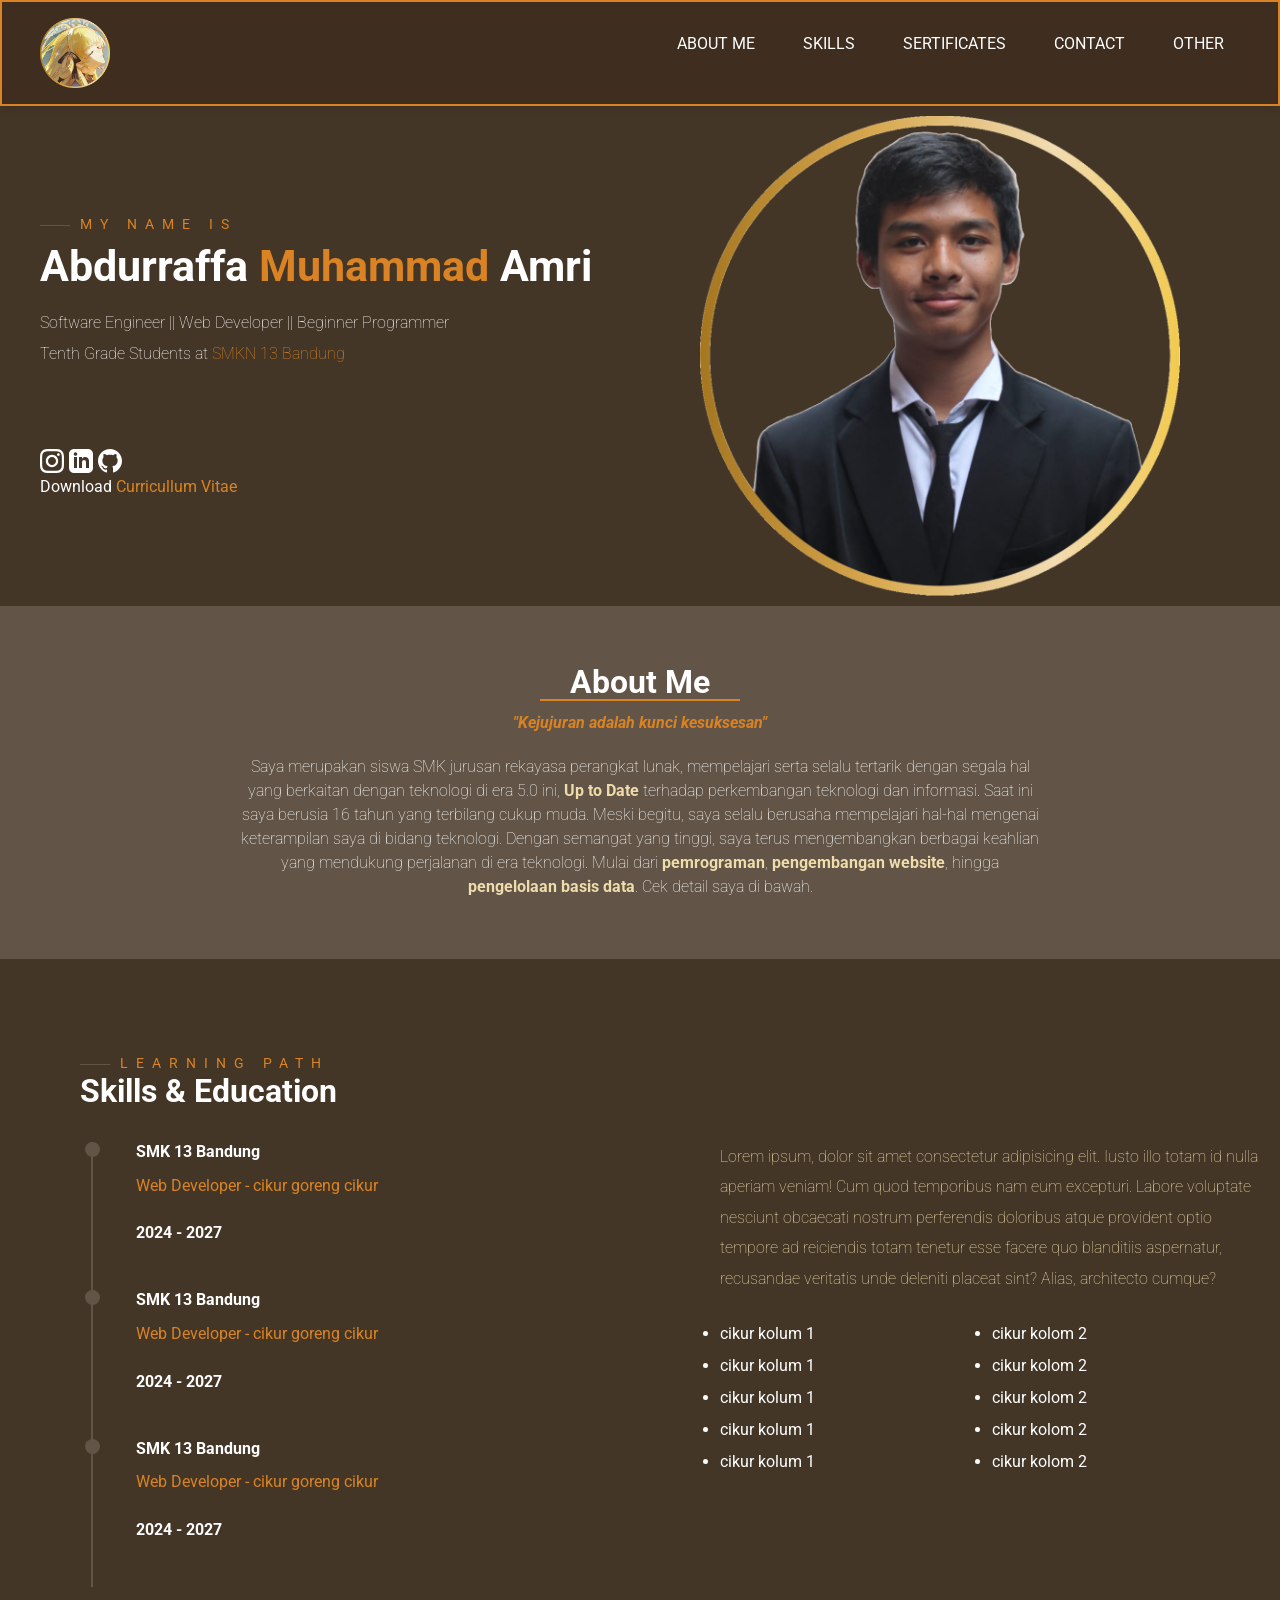
==== index.html @ 3ab032d8 "Add files via upload" ====
<!DOCTYPE html>
<html lang="en">
  <head>
    <meta charset="UTF-8" />
    <meta http-equiv="X-UA-Compatible" content="IE=edge" />
    <meta name="viewport" content="width=device-width, initial-scale=1.0" />
    <title>Portofolio - Abdurraffa M.A</title>
    <link rel="stylesheet" href="styles/style.css" />
  </head>
  <body>
    <!-- Navbar (ditempatkan di luar header agar sticky sepanjang halaman) -->
    <div class="nav">
      <div class="container-utama">
        <div class="logo">
          <img src="images/Phoebe.png" width="70px" height="70px" alt="logo sementara" />
        </div>
        <nav>
          <ul>
            <li><a href="#about-me">ABOUT ME</a></li>
            <li><a href="#skills">SKILLS</a></li>
            <li><a href="#sertifikat">SERTIFICATES</a></li>
            <li><a href="#contact">CONTACT</a></li>
            <li><a href="/" target="_blank">OTHER</a></li>
          </ul>
        </nav>
        <div class="burger">
          <div class="line-1"></div>
          <div class="line-2"></div>
          <div class="line-3"></div>
        </div>
      </div>
    </div>

    <!-- Header Section -->
    <header>
      <div class="container-utama">
        <section id="hero">
          <div class="hero-kiri">
            <h3 class="pre-title">My name is</h3>
            <h1 class="hero-nama">Abdurraffa <span>Muhammad</span> Amri</h1>
            <p>
              Software Engineer || Web Developer || Beginner Programmer
              <br />
              Tenth Grade Students at <span>SMKN 13 Bandung</span>
            </p>
            <div class="medsos-icon">
              <a href="https://www.instagram.com/rafs_34/" target="_blank">
                <svg xmlns="http://www.w3.org/2000/svg" width="24" height="24" viewBox="0 0 24 24"><path d="M12 2.163c3.204 0 3.584.012 4.85.07 3.252.148 4.771 1.691 4.919 4.919.058 1.265.069 1.645.069 4.849 0 3.205-.012 3.584-.069 4.849-.149 3.225-1.664 4.771-4.919 4.919-1.266.058-1.644.07-4.85.07-3.204 0-3.584-.012-4.849-.07-3.26-.149-4.771-1.699-4.919-4.92-.058-1.265-.07-1.644-.07-4.849 0-3.204.013-3.583.07-4.849.149-3.227 1.664-4.771 4.919-4.919 1.266-.057 1.645-.069 4.849-.069zm0-2.163c-3.259 0-3.667.014-4.947.072-4.358.2-6.78 2.618-6.98 6.98-.059 1.281-.073 1.689-.073 4.948 0 3.259.014 3.668.072 4.948.2 4.358 2.618 6.78 6.98 6.98 1.281.058 1.689.072 4.948.072 3.259 0 3.668-.014 4.948-.072 4.354-.2 6.782-2.618 6.979-6.98.059-1.28.073-1.689.073-4.948 0-3.259-.014-3.667-.072-4.947-.196-4.354-2.617-6.78-6.979-6.98-1.281-.059-1.69-.073-4.949-.073zm0 5.838c-3.403 0-6.162 2.759-6.162 6.162s2.759 6.163 6.162 6.163 6.162-2.759 6.162-6.163c0-3.403-2.759-6.162-6.162-6.162zm0 10.162c-2.209 0-4-1.79-4-4 0-2.209 1.791-4 4-4s4 1.791 4 4c0 2.21-1.791 4-4 4zm6.406-11.845c-.796 0-1.441.645-1.441 1.44s.645 1.44 1.441 1.44c.795 0 1.439-.645 1.439-1.44s-.644-1.44-1.439-1.44z"/></svg>
              </a>
              <a href="https://www.linkedin.com/in/abdurraffa-muhammad-amri-450790352/" target="_blank">
                <svg xmlns="http://www.w3.org/2000/svg" width="24" height="24" viewBox="0 0 24 24"><path d="M19 0h-14c-2.761 0-5 2.239-5 5v14c0 2.761 2.239 5 5 5h14c2.762 0 5-2.239 5-5v-14c0-2.761-2.238-5-5-5zm-11 19h-3v-11h3v11zm-1.5-12.268c-.966 0-1.75-.79-1.75-1.764s.784-1.764 1.75-1.764 1.75.79 1.75 1.764-.783 1.764-1.75 1.764zm13.5 12.268h-3v-5.604c0-3.368-4-3.113-4 0v5.604h-3v-11h3v1.765c1.396-2.586 7-2.777 7 2.476v6.759z"/></svg>
              </a>
              <a href="https://github.com/Rafs-Code" target="_blank">
                <svg xmlns="http://www.w3.org/2000/svg" width="24" height="24" viewBox="0 0 24 24"><path d="M12 0c-6.626 0-12 5.373-12 12 0 5.302 3.438 9.8 8.207 11.387.599.111.793-.261.793-.577v-2.234c-3.338.726-4.033-1.416-4.033-1.416-.546-1.387-1.333-1.756-1.333-1.756-1.089-.745.083-.729.083-.729 1.205.084 1.839 1.237 1.839 1.237 1.07 1.834 2.807 1.304 3.492.997.107-.775.418-1.305.762-1.604-2.665-.305-5.467-1.334-5.467-5.931 0-1.311.469-2.381 1.236-3.221-.124-.303-.535-1.524.117-3.176 0 0 1.008-.322 3.301 1.23.957-.266 1.983-.399 3.003-.404 1.02.005 2.047.138 3.006.404 2.291-1.552 3.297-1.23 3.297-1.23.653 1.653.242 2.874.118 3.176.77.84 1.235 1.911 1.235 3.221 0 4.609-2.807 5.624-5.479 5.921.43.372.823 1.102.823 2.222v3.293c0 .319.192.694.801.576 4.765-1.589 8.199-6.086 8.199-11.386 0-6.627-5.373-12-12-12z"/></svg>
              </a>
            </div>
            <div class="cv">
                <a href="documents/contoh.pdf" target="_blank">Download <span>Curricullum Vitae</span></a>
            </div>
          </div>
          <div class="hero-kanan">
            <img
              src="images/Abdurraffa M.A - Profesional.png"
              alt="Abdurraffa M.A."
            />
          </div>
        </section>
      </div>
    </header>

    <!-- About Me Section -->
    <section id="about-me">
      <div class="container">
        <h2>About Me</h2>
        <p class="quote">"Kejujuran adalah kunci kesuksesan"</p>
        <p>
          Saya merupakan siswa SMK jurusan rekayasa perangkat lunak, mempelajari serta selalu tertarik dengan segala hal yang berkaitan dengan teknologi di era 5.0 ini, <strong>Up to Date</strong> terhadap perkembangan teknologi dan informasi. Saat ini saya berusia 16 tahun yang terbilang cukup muda. Meski begitu, saya selalu berusaha mempelajari hal-hal mengenai keterampilan saya di bidang teknologi. Dengan semangat yang tinggi, saya terus mengembangkan berbagai keahlian yang mendukung perjalanan di era teknologi. Mulai dari <strong>pemrograman</strong>, <strong>pengembangan website</strong>, hingga <strong>pengelolaan basis data</strong>. Cek detail saya di bawah.
        </p>
      </div>
    </section>
    <!-- Section lainnya... -->

    <!-- Skills -->

    <div id="skills">
      <div class="skills main-container">
        <h3 class="pre-title">Learning Path</h3>
        <h1 class="section-title">Skills & Education</h1>

        <div class="skills-grid">
          <div class="skills-left">
            <!-- education 1 -->
            <div class="education">
              <div class="line">
                <div></div>
              </div>

              <div class="education-info">
                <h4 class="education-title">SMK 13 Bandung</h4>
                <p>Web Developer - cikur goreng cikur</p>
                <h4 class="education-years">2024 - 2027</h4>
              </div>
            </div>
            <!-- education 2 -->
            <div class="education">
              <div class="line">
                <div></div>
              </div>

              <div class="education-info">
                <h4 class="education-title">SMK 13 Bandung</h4>
                <p>Web Developer - cikur goreng cikur</p>
                <h4 class="education-years">2024 - 2027</h4>
              </div>
            </div>
            <!-- education 3 -->
            <div class="education">
              <div class="line">
                <div></div>
              </div>

              <div class="education-info">
                <h4 class="education-title">SMK 13 Bandung</h4>
                <p>Web Developer - cikur goreng cikur</p>
                <h4 class="education-years">2024 - 2027</h4>
              </div>
            </div>
          </div>
          <div class="skills-right">
            <p>
              Lorem ipsum, dolor sit amet consectetur adipisicing elit. Iusto illo totam id nulla aperiam veniam! Cum quod temporibus nam eum excepturi. Labore voluptate nesciunt obcaecati nostrum perferendis doloribus atque provident optio tempore ad reiciendis totam tenetur esse facere quo blanditiis aspernatur, recusandae veritatis unde deleniti placeat sint? Alias, architecto cumque?
            </p>

            <div class="skills-list">
              <ul>
                <li>cikur kolum 1</li>
                <li>cikur kolum 1</li>
                <li>cikur kolum 1</li>
                <li>cikur kolum 1</li>
                <li>cikur kolum 1</li>
              </ul>
              <ul>
                <li>cikur kolom 2</li>
                <li>cikur kolom 2</li>
                <li>cikur kolom 2</li>
                <li>cikur kolom 2</li>
                <li>cikur kolom 2</li>
              </ul>
            </div>
          </div>
        </div>
      </div>
    </div>

     <!-- End of Skills -->
  </body>
</html>
---- styles/style.css ----
/* @import url('https://fonts.googleapis.com/css2?family=Roboto:ital,wght@0,300;1,300&display=swap'); */

@import url('https://fonts.googleapis.com/css2?family=Roboto:wght@100;200;300;400;500;700&display=swap');



:root {
    --warnaBackgroundUtama: #443627; /* warna coklat */
    --warnaBackgroundKedua: #625547; /* warna coklt muda*/
    
    --warnaEmpat: #F2F6D0; /* warna hijau ke toska putih */
  
    --warnaTextUtama: #FFFFFF; /* putih */
    --warnaTextKedua: #D98324; /* warna kuning gelap */
    --warnaTextKetiga: #EFDCAB; /* warna beige/ kuning cerah ke krem */

    --sectionPadding: 6rem 0;
  
    --itemBorderRadius: 0.7rem;
  }

html {
  scroll-behavior: smooth; /* Membuat transisi scroll lebih halus */
}
  

* {
  margin: 0;
  padding: 0;
  box-sizing: border-box;
}

body {
  background-color: var(--warnaBackgroundUtama);
  min-height: 900px;
  font-family: 'roboto', sans-serif;
}

h1,h2,h3,h4,h5,h6, strong {
  color: var(--warnaTextUtama);
}

p {
  font-size: 1rem;
  line-height: 1.9rem;
}

p, span, label, input, textarea, li {
  color: var(--warnaTiga);
}

a {
  text-decoration: none;
}

.container-utama {
  width: 1200px;
  margin: 0 auto;
}

@media screen and (max-width:1200px) {  
  .container-utama {                   /* sebagai pengatur posisi navbar dalam segala kondisi luas layar */
    width: 90%;
  }
}

/* titles */

.pre-title {
  text-transform: uppercase; /* mengubah semua text dalam pre title jadi kapital semua */
  letter-spacing: .5rem; /* jarak tiap karakter/ huruf */
  color: var(--warnaTextKedua); /* warnanya */
  position: relative;
  padding-left: 40px; /* sedikit mendorong kedalam */
  width: fit-content; /* lebar menyesuaikan konten */
  font-weight: 400; /* ketebalan text */
  font-size: .9rem; /* ukuran text */
}

.pre-title::before {
  content: ""; /* Wajib ada content, meskipun kosong */
  width: 30px; /* Lebar garis 30px */
  height: 1px; /* Ketebalan garis 1px */
  background: var(--warnaBackgroundKedua); /* Warna garis mengikuti variabel CSS */
  position: absolute; /* Memposisikan secara absolut terhadap elemen induknya */
  display: block; /* Menjadikan elemen ini sebagai blok agar ukuran bisa diatur */
  left: 0; /* Menempatkan garis di paling kiri elemen .pre-title */
  top: 50%; /* supaya posisi selalu setengah dari jarak atas */
}


/* logo dan navbar */

.nav {
  position: sticky;
  top: 0;
  background: rgba(48, 15, 5, 0.2); /* Transparan seperti kaca */
  padding: 15px 20px;
  border: 2px solid var(--warnaTextKedua); /* warna garis dari border */
  backdrop-filter: blur(10px); /* Efek blur pada elemen di belakangnya */
  -webkit-backdrop-filter: blur(10px); /* Untuk kompatibilitas Safari */
  box-shadow: 0px 4px 10px rgba(0, 0, 0, 0.1); /* Bayangan untuk efek floating */
   /* Pastikan tetap di atas */
}

.nav .container-utama {
  display: flex; /* supaya kesamping */
  justify-content: space-between; /* memberikan jarak antara logo dan navbar */
  padding: 1px 0; /* memberi jarak atas bawah 2rem/32px dan kanan kiri 0 */
}

.nav ul {
  list-style: none; /* supaya titik atau list style dikiri hilang */
  display: flex; /* supaya menyamping tiap list */
  gap: 3rem; /* memberi jarak pada setiap list */
  padding: 1rem; /* memberi jarak sedikit dari atas supaya sejajar dengan logo */
}

.logo {
  display: flex; /* supaya menyamping */
  justify-content: center; /* supaya ke tengah logonya */
}

nav ul li {
  display: flex; /* menyamping */
  align-items: center; /* menengah */
}

nav ul li a {
  color: var(--warnaTextUtama); /* warna dari tiap list */
  transition: all 0.3s ease;  /* Transisi halus untuk perubahan properti */
}

nav ul li a:hover {
  color: var(--warnaTextKedua); /* Ubah warna teks saat hover */
  transform: translateY(-3px);  /* Gerakan sedikit ke atas untuk efek timbul */
}

/* burger */
.burger div {
  width: 25px; /* panjangnya 25px */
  height: 2px; /* tingginya 2px */
  background-color: var(--warnaTextUtama); /* warna garisnya hitam */
  margin: 7px; /* jarak tiap div/garis 7px */
  transition: all .3s; /* transisi */
  z-index: 99;  /* agar selalu muncul di pojok kanan atas */
}

.burger {
  display: none;  /* Burger menu disembunyikan secara default */
  z-index: 99;    /* Menempatkan burger menu di atas elemen lain */
  position: fixed; /* Menjaga burger menu tetap di posisi yang sama saat scroll */
  top: 33px;       /* Menentukan jarak dari atas layar */
  right: 35px;     /* Menentukan jarak dari sisi kanan layar */
}

/* bagian hero */
#hero {
  height: 500px; /* tinggi dari hero dengan batas 720px */
  display: grid; /* style atau tampilannya tipe grid */
  grid-template-columns: 1fr 1fr; /* menjadi dua kolum karena ada 2 fr */
  align-items: center;
}

.hero-nama {
  font-size: 2.7rem; /* ukuran text */
  font-weight: 700; /* ketebalan text */
  margin: .5rem 0 1rem; /* jarak dri atas 5 rem, kiri kanan 0, bawah 1rem */ 
}
.hero-nama span {
  color: var(--warnaTextKedua); /* warna span */
}

.hero-kiri {
  color: var(--warnaTextUtama); /* warna semua text di hero kiri */
}

.hero-kiri p {
  font-weight: 100; /* ketebalan text paragraf */
}

.hero-kiri span {
  color: var(--warnaTextKedua); /* warna span di hero kiri */
}

.hero-kanan img {
  width: 80%; /* ukuran gambar 80% dari maximal */
}

.hero-kanan {
  display: flex;
  justify-content: center;
}

/* medsos icon */
.medsos-icon {
  display: flex; /* Agar ikon sejajar */
  gap: 5px; /* Jarak antar ikon */
  margin-top: 5rem; /* Jarak dari hero-kiri */
}

.medsos-icon svg {
  fill: var(--warnaTextUtama); /* Warna ikon putih */
  transition: transform 0.3s ease, opacity 0.3s ease;
}

.medsos-icon a:hover svg {
  transform: scale(1.1); /* Efek membesar saat hover */
  opacity: 0.8;
}

/* cv */
.cv a {
  color: var(--warnaTextUtama);
}

.cv span {
  color: var(--warnaTextKedua);
}

/* section about me */

#about-me {
  background-color: var(--warnaBackgroundKedua); /* Warna coklat muda */
  color: var(--warnaTextUtama); /* Warna teks */
  text-align: center; /* teks ditengah atau align nya di center */
  padding: 60px 50px; /* ukuran backgroundnya setinggi 60px dan sepanjang 50px */ 
}

#about-me h2 {
  font-size: 2rem; /* ukuran dari teks About Me */
  color: var(--warnaTextUtama); /* warna dari teks About Me */
  margin-bottom: 10px; /* jarak teks About Me dengan benda dibawah */
}

#about-me .quote {
  font-style: italic; /* style teks miring/italic buat quotes */
  color: var(--warnaTextKedua); /* Warna teks quotes */
  font-weight: bold; /* ketebalan teks setara bold */
  margin-bottom: 20px; /* jarak dengan benda dibawah 20px */
}

#about-me .container {
  max-width: 800px; /* batas luas dari container sebesar 800px */
  margin: auto; /* jarak antar tag otomatis */
  line-height: 2rem; /* jarak antar baris */
  font-size: 1.1em; /* ukuran font */
}

#about-me strong {
  color: var(--warnaTextKetiga); /* Warna kuning pucat */
  font-weight: bold; /* text tebal */
}

#about-me h2 {
  font-size: 2rem; /* ukuran font */
  color: var(--warnaTextUtama);  /* warna font */
  margin-bottom: 10px; /* jarak kebawah */
  position: relative; /* untuk menambahkan garis bawah */
  display: inline-block; /* agar garis bawah menyesuaikan lebar teks */
}

#about-me h2::after {
  content: ""; /* wajiba ada content ketika menggunakan :after walaupun kosong */
  display: block; /* agar tampil sebagai blok */
  width: 200px; /* Panjang garis */
  height: 2px; /* Ketebalan garis */
  background-color: #D98324; /* Warna oranye */
  margin: 1px auto 0; /* atas 1 px kanan kiri auto bawah 0 */
}

#about-me p {
  line-height: 1.5rem; /* jarak antar baris */
  font-weight: lighter; /* teks jadi lebih tipis */
}

/* Skills and Education Section */



#skills {
  padding: var(--sectionPadding); /* luas padding */
  margin-left: 5rem;
}

.section-title {
  margin-bottom: 2rem;
}

.skills-grid {
  display: grid; /* tampilan grid */
  grid-template-columns: repeat(auto-fit, minmax(350px, 1fr)); /* auto */
  gap: 3rem;
}

.education {
  display: flex;
  gap: 2rem;
}

.education p {
  color: var(--warnaTextKedua);
}

.education .line {
  padding: 0 .7rem;  
}

.education .line div {
  width: 2px;
  height: 100%;
  background: var(--warnaBackgroundKedua);
  position: relative;
}

.education-info p {
  margin: .6rem 0 1.4rem;
}

.education-years {
  margin-bottom: 3rem;
}

/* titik di baris */

.education .line div:before {
  content: "";
  width: 15px;
  height: 15px;
  background: var(--warnaBackgroundKedua);
  border-radius: 50%;
  position: absolute;
  left: -6px;
}

.skills-list {
  display: grid;
  grid-template-columns: 1fr 1fr;
  margin-top: 1.5rem;
}

.skills-right {
  line-height: 2rem;
  padding: 0 1rem;
}

.skills-right ul li {
  color: var(--warnaTextUtama);
}

.skills-right p {
  font-weight: lighter;
  color: var(--warnaTextKetiga);
}
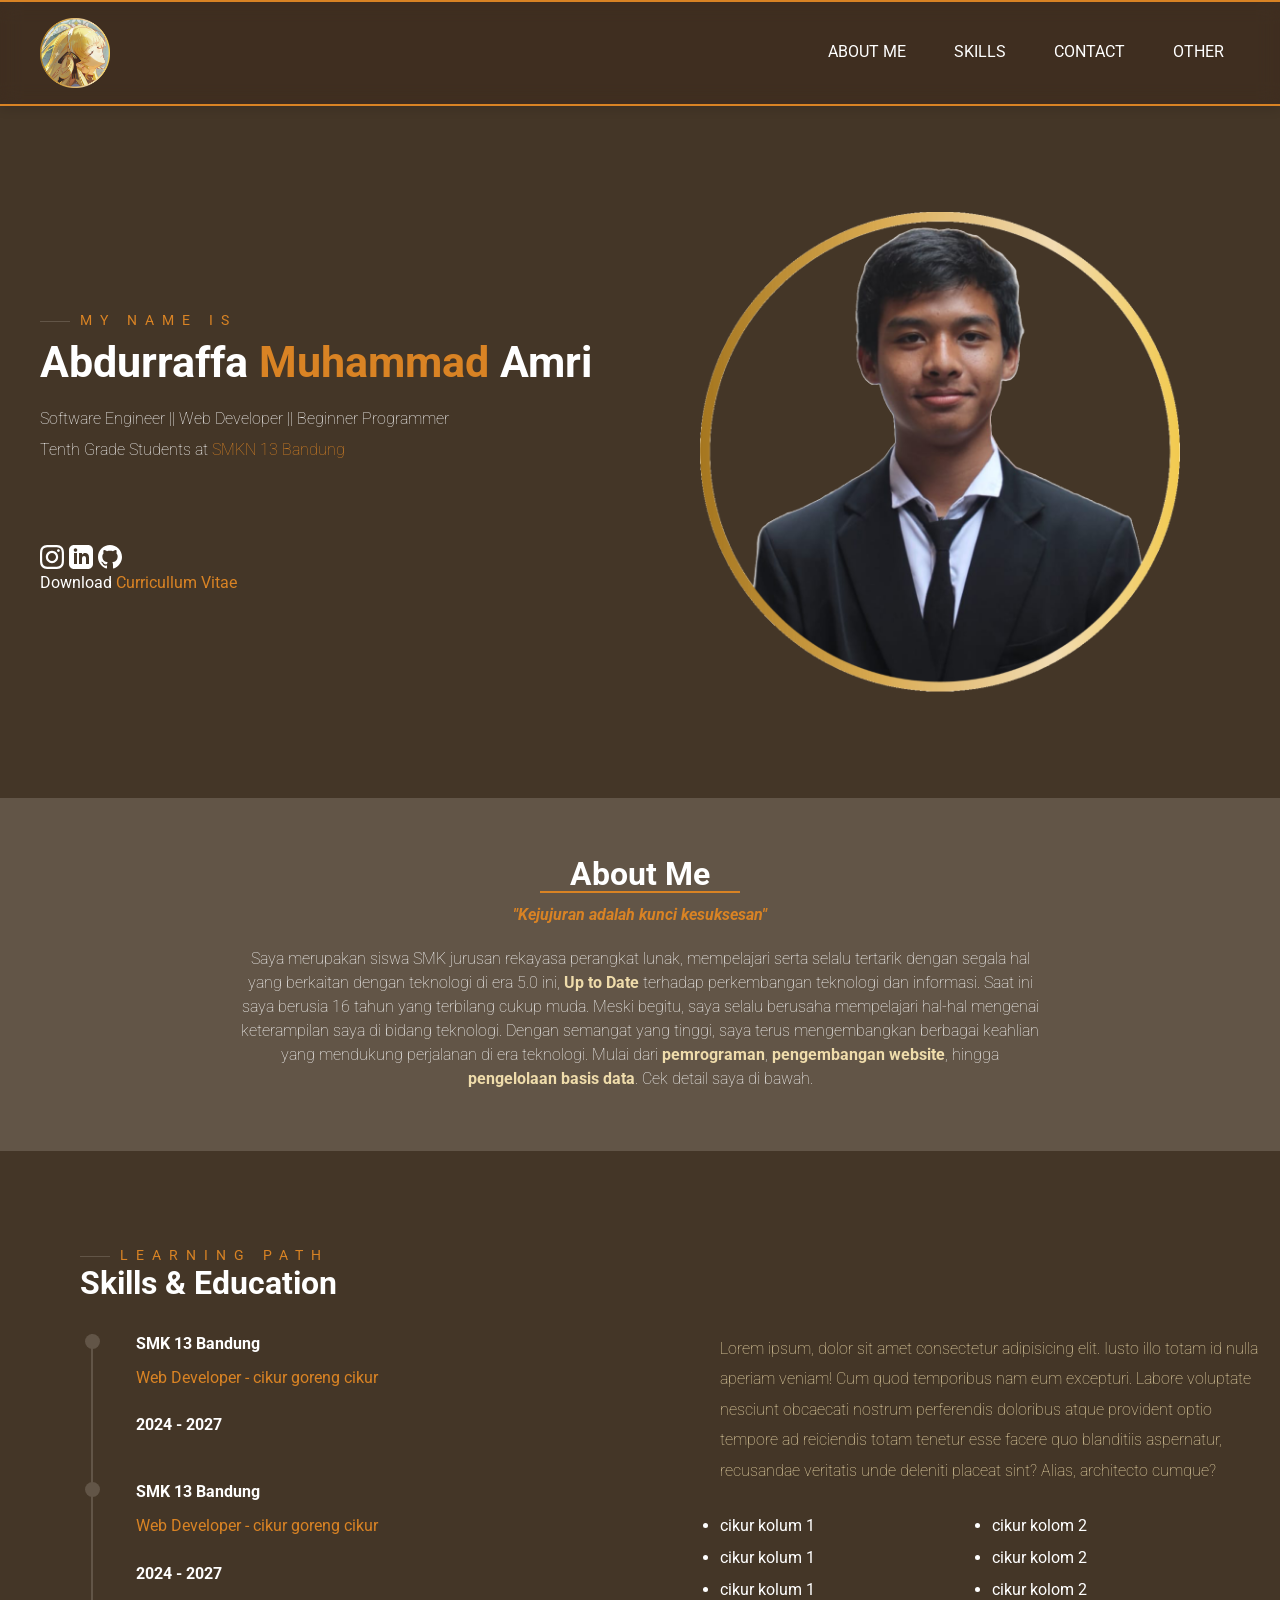
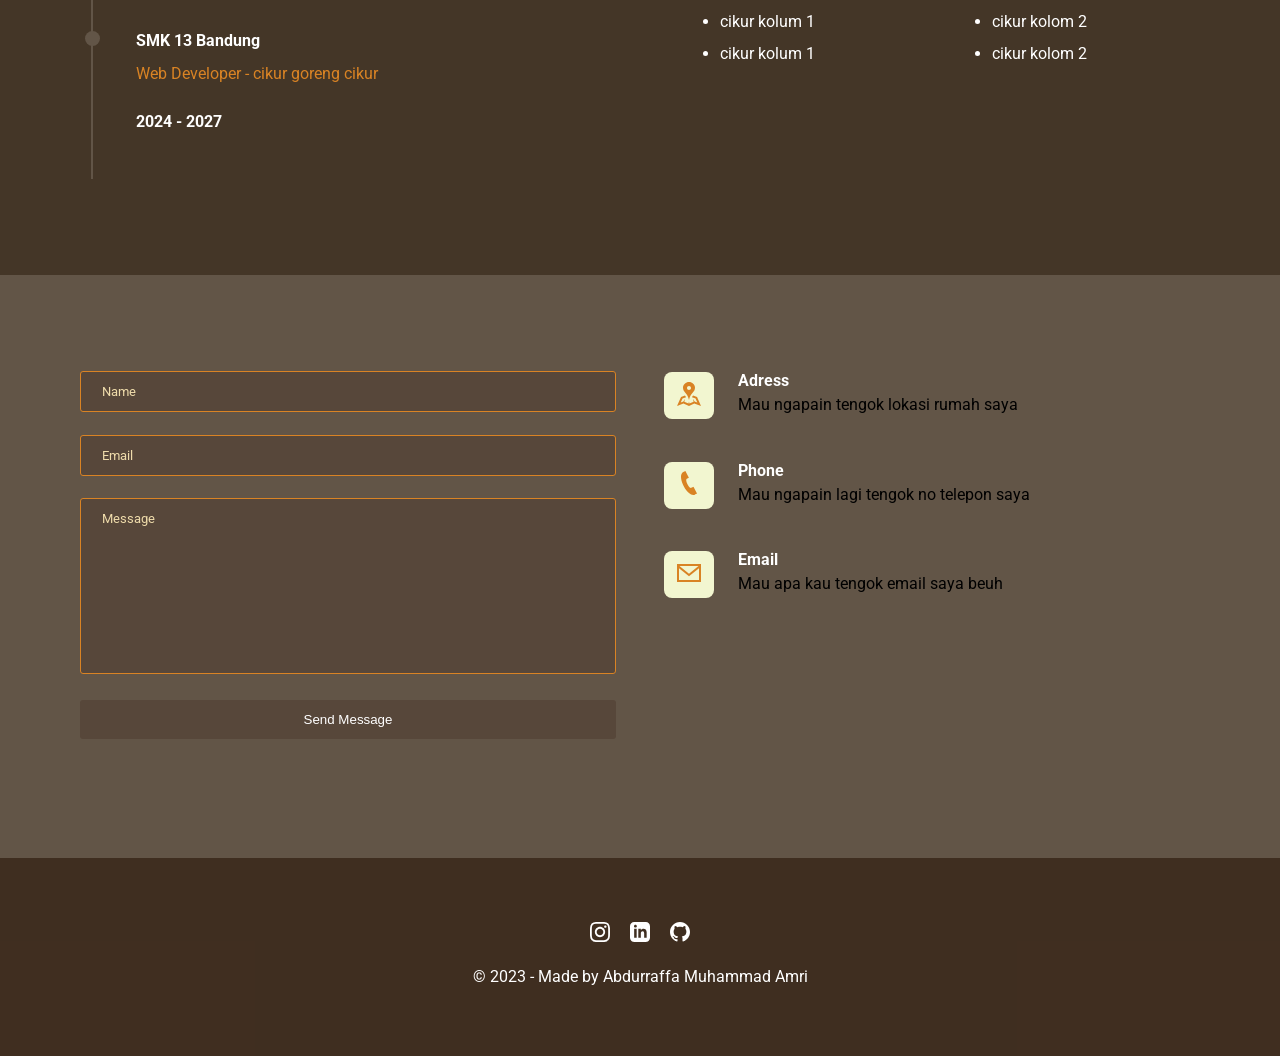
==== commit 273ec8cb: "Update index.html" ====
--- a/index.html
+++ b/index.html
@@ -6,19 +6,25 @@
     <meta name="viewport" content="width=device-width, initial-scale=1.0" />
     <title>Portofolio - Abdurraffa M.A</title>
     <link rel="stylesheet" href="styles/style.css" />
+    <link rel="stylesheet" href="styles/responsive.css" />
   </head>
   <body>
     <!-- Navbar (ditempatkan di luar header agar sticky sepanjang halaman) -->
     <div class="nav">
       <div class="container-utama">
         <div class="logo">
-          <img src="images/Phoebe.png" width="70px" height="70px" alt="logo sementara" />
+          <img
+            src="images/Phoebe.png"
+            width="70px"
+            height="70px"
+            alt="logo sementara"
+          />
         </div>
         <nav>
           <ul>
             <li><a href="#about-me">ABOUT ME</a></li>
             <li><a href="#skills">SKILLS</a></li>
-            <li><a href="#sertifikat">SERTIFICATES</a></li>
+            <!-- <li><a href="#sertifikat">SERTIFICATES</a></li> -->
             <li><a href="#contact">CONTACT</a></li>
             <li><a href="/" target="_blank">OTHER</a></li>
           </ul>
@@ -45,17 +51,49 @@
             </p>
             <div class="medsos-icon">
               <a href="https://www.instagram.com/rafs_34/" target="_blank">
-                <svg xmlns="http://www.w3.org/2000/svg" width="24" height="24" viewBox="0 0 24 24"><path d="M12 2.163c3.204 0 3.584.012 4.85.07 3.252.148 4.771 1.691 4.919 4.919.058 1.265.069 1.645.069 4.849 0 3.205-.012 3.584-.069 4.849-.149 3.225-1.664 4.771-4.919 4.919-1.266.058-1.644.07-4.85.07-3.204 0-3.584-.012-4.849-.07-3.26-.149-4.771-1.699-4.919-4.92-.058-1.265-.07-1.644-.07-4.849 0-3.204.013-3.583.07-4.849.149-3.227 1.664-4.771 4.919-4.919 1.266-.057 1.645-.069 4.849-.069zm0-2.163c-3.259 0-3.667.014-4.947.072-4.358.2-6.78 2.618-6.98 6.98-.059 1.281-.073 1.689-.073 4.948 0 3.259.014 3.668.072 4.948.2 4.358 2.618 6.78 6.98 6.98 1.281.058 1.689.072 4.948.072 3.259 0 3.668-.014 4.948-.072 4.354-.2 6.782-2.618 6.979-6.98.059-1.28.073-1.689.073-4.948 0-3.259-.014-3.667-.072-4.947-.196-4.354-2.617-6.78-6.979-6.98-1.281-.059-1.69-.073-4.949-.073zm0 5.838c-3.403 0-6.162 2.759-6.162 6.162s2.759 6.163 6.162 6.163 6.162-2.759 6.162-6.163c0-3.403-2.759-6.162-6.162-6.162zm0 10.162c-2.209 0-4-1.79-4-4 0-2.209 1.791-4 4-4s4 1.791 4 4c0 2.21-1.791 4-4 4zm6.406-11.845c-.796 0-1.441.645-1.441 1.44s.645 1.44 1.441 1.44c.795 0 1.439-.645 1.439-1.44s-.644-1.44-1.439-1.44z"/></svg>
+                <svg
+                  xmlns="http://www.w3.org/2000/svg"
+                  width="24"
+                  height="24"
+                  viewBox="0 0 24 24"
+                >
+                  <path
+                    d="M12 2.163c3.204 0 3.584.012 4.85.07 3.252.148 4.771 1.691 4.919 4.919.058 1.265.069 1.645.069 4.849 0 3.205-.012 3.584-.069 4.849-.149 3.225-1.664 4.771-4.919 4.919-1.266.058-1.644.07-4.85.07-3.204 0-3.584-.012-4.849-.07-3.26-.149-4.771-1.699-4.919-4.92-.058-1.265-.07-1.644-.07-4.849 0-3.204.013-3.583.07-4.849.149-3.227 1.664-4.771 4.919-4.919 1.266-.057 1.645-.069 4.849-.069zm0-2.163c-3.259 0-3.667.014-4.947.072-4.358.2-6.78 2.618-6.98 6.98-.059 1.281-.073 1.689-.073 4.948 0 3.259.014 3.668.072 4.948.2 4.358 2.618 6.78 6.98 6.98 1.281.058 1.689.072 4.948.072 3.259 0 3.668-.014 4.948-.072 4.354-.2 6.782-2.618 6.979-6.98.059-1.28.073-1.689.073-4.948 0-3.259-.014-3.667-.072-4.947-.196-4.354-2.617-6.78-6.979-6.98-1.281-.059-1.69-.073-4.949-.073zm0 5.838c-3.403 0-6.162 2.759-6.162 6.162s2.759 6.163 6.162 6.163 6.162-2.759 6.162-6.163c0-3.403-2.759-6.162-6.162-6.162zm0 10.162c-2.209 0-4-1.79-4-4 0-2.209 1.791-4 4-4s4 1.791 4 4c0 2.21-1.791 4-4 4zm6.406-11.845c-.796 0-1.441.645-1.441 1.44s.645 1.44 1.441 1.44c.795 0 1.439-.645 1.439-1.44s-.644-1.44-1.439-1.44z"
+                  />
+                </svg>
               </a>
-              <a href="https://www.linkedin.com/in/abdurraffa-muhammad-amri-450790352/" target="_blank">
-                <svg xmlns="http://www.w3.org/2000/svg" width="24" height="24" viewBox="0 0 24 24"><path d="M19 0h-14c-2.761 0-5 2.239-5 5v14c0 2.761 2.239 5 5 5h14c2.762 0 5-2.239 5-5v-14c0-2.761-2.238-5-5-5zm-11 19h-3v-11h3v11zm-1.5-12.268c-.966 0-1.75-.79-1.75-1.764s.784-1.764 1.75-1.764 1.75.79 1.75 1.764-.783 1.764-1.75 1.764zm13.5 12.268h-3v-5.604c0-3.368-4-3.113-4 0v5.604h-3v-11h3v1.765c1.396-2.586 7-2.777 7 2.476v6.759z"/></svg>
+              <a
+                href="https://www.linkedin.com/in/abdurraffa-muhammad-amri-450790352/"
+                target="_blank"
+              >
+                <svg
+                  xmlns="http://www.w3.org/2000/svg"
+                  width="24"
+                  height="24"
+                  viewBox="0 0 24 24"
+                >
+                  <path
+                    d="M19 0h-14c-2.761 0-5 2.239-5 5v14c0 2.761 2.239 5 5 5h14c2.762 0 5-2.239 5-5v-14c0-2.761-2.238-5-5-5zm-11 19h-3v-11h3v11zm-1.5-12.268c-.966 0-1.75-.79-1.75-1.764s.784-1.764 1.75-1.764 1.75.79 1.75 1.764-.783 1.764-1.75 1.764zm13.5 12.268h-3v-5.604c0-3.368-4-3.113-4 0v5.604h-3v-11h3v1.765c1.396-2.586 7-2.777 7 2.476v6.759z"
+                  />
+                </svg>
               </a>
               <a href="https://github.com/Rafs-Code" target="_blank">
-                <svg xmlns="http://www.w3.org/2000/svg" width="24" height="24" viewBox="0 0 24 24"><path d="M12 0c-6.626 0-12 5.373-12 12 0 5.302 3.438 9.8 8.207 11.387.599.111.793-.261.793-.577v-2.234c-3.338.726-4.033-1.416-4.033-1.416-.546-1.387-1.333-1.756-1.333-1.756-1.089-.745.083-.729.083-.729 1.205.084 1.839 1.237 1.839 1.237 1.07 1.834 2.807 1.304 3.492.997.107-.775.418-1.305.762-1.604-2.665-.305-5.467-1.334-5.467-5.931 0-1.311.469-2.381 1.236-3.221-.124-.303-.535-1.524.117-3.176 0 0 1.008-.322 3.301 1.23.957-.266 1.983-.399 3.003-.404 1.02.005 2.047.138 3.006.404 2.291-1.552 3.297-1.23 3.297-1.23.653 1.653.242 2.874.118 3.176.77.84 1.235 1.911 1.235 3.221 0 4.609-2.807 5.624-5.479 5.921.43.372.823 1.102.823 2.222v3.293c0 .319.192.694.801.576 4.765-1.589 8.199-6.086 8.199-11.386 0-6.627-5.373-12-12-12z"/></svg>
+                <svg
+                  xmlns="http://www.w3.org/2000/svg"
+                  width="24"
+                  height="24"
+                  viewBox="0 0 24 24"
+                >
+                  <path
+                    d="M12 0c-6.626 0-12 5.373-12 12 0 5.302 3.438 9.8 8.207 11.387.599.111.793-.261.793-.577v-2.234c-3.338.726-4.033-1.416-4.033-1.416-.546-1.387-1.333-1.756-1.333-1.756-1.089-.745.083-.729.083-.729 1.205.084 1.839 1.237 1.839 1.237 1.07 1.834 2.807 1.304 3.492.997.107-.775.418-1.305.762-1.604-2.665-.305-5.467-1.334-5.467-5.931 0-1.311.469-2.381 1.236-3.221-.124-.303-.535-1.524.117-3.176 0 0 1.008-.322 3.301 1.23.957-.266 1.983-.399 3.003-.404 1.02.005 2.047.138 3.006.404 2.291-1.552 3.297-1.23 3.297-1.23.653 1.653.242 2.874.118 3.176.77.84 1.235 1.911 1.235 3.221 0 4.609-2.807 5.624-5.479 5.921.43.372.823 1.102.823 2.222v3.293c0 .319.192.694.801.576 4.765-1.589 8.199-6.086 8.199-11.386 0-6.627-5.373-12-12-12z"
+                  />
+                </svg>
               </a>
             </div>
             <div class="cv">
-                <a href="documents/contoh.pdf" target="_blank">Download <span>Curricullum Vitae</span></a>
+              <a href="documents/contoh.pdf" target="_blank"
+                >Download <span>Curricullum Vitae</span></a
+              >
             </div>
           </div>
           <div class="hero-kanan">
@@ -74,7 +112,17 @@
         <h2>About Me</h2>
         <p class="quote">"Kejujuran adalah kunci kesuksesan"</p>
         <p>
-          Saya merupakan siswa SMK jurusan rekayasa perangkat lunak, mempelajari serta selalu tertarik dengan segala hal yang berkaitan dengan teknologi di era 5.0 ini, <strong>Up to Date</strong> terhadap perkembangan teknologi dan informasi. Saat ini saya berusia 16 tahun yang terbilang cukup muda. Meski begitu, saya selalu berusaha mempelajari hal-hal mengenai keterampilan saya di bidang teknologi. Dengan semangat yang tinggi, saya terus mengembangkan berbagai keahlian yang mendukung perjalanan di era teknologi. Mulai dari <strong>pemrograman</strong>, <strong>pengembangan website</strong>, hingga <strong>pengelolaan basis data</strong>. Cek detail saya di bawah.
+          Saya merupakan siswa SMK jurusan rekayasa perangkat lunak, mempelajari
+          serta selalu tertarik dengan segala hal yang berkaitan dengan
+          teknologi di era 5.0 ini, <strong>Up to Date</strong> terhadap
+          perkembangan teknologi dan informasi. Saat ini saya berusia 16 tahun
+          yang terbilang cukup muda. Meski begitu, saya selalu berusaha
+          mempelajari hal-hal mengenai keterampilan saya di bidang teknologi.
+          Dengan semangat yang tinggi, saya terus mengembangkan berbagai
+          keahlian yang mendukung perjalanan di era teknologi. Mulai dari
+          <strong>pemrograman</strong>, <strong>pengembangan website</strong>,
+          hingga <strong>pengelolaan basis data</strong>. Cek detail saya di
+          bawah.
         </p>
       </div>
     </section>
@@ -128,7 +176,12 @@
           </div>
           <div class="skills-right">
             <p>
-              Lorem ipsum, dolor sit amet consectetur adipisicing elit. Iusto illo totam id nulla aperiam veniam! Cum quod temporibus nam eum excepturi. Labore voluptate nesciunt obcaecati nostrum perferendis doloribus atque provident optio tempore ad reiciendis totam tenetur esse facere quo blanditiis aspernatur, recusandae veritatis unde deleniti placeat sint? Alias, architecto cumque?
+              Lorem ipsum, dolor sit amet consectetur adipisicing elit. Iusto
+              illo totam id nulla aperiam veniam! Cum quod temporibus nam eum
+              excepturi. Labore voluptate nesciunt obcaecati nostrum perferendis
+              doloribus atque provident optio tempore ad reiciendis totam
+              tenetur esse facere quo blanditiis aspernatur, recusandae
+              veritatis unde deleniti placeat sint? Alias, architecto cumque?
             </p>
 
             <div class="skills-list">
@@ -152,6 +205,147 @@
       </div>
     </div>
 
-     <!-- End of Skills -->
+    <!-- End of Skills -->
+    <!-- Contact Section -->
+
+    <div id="contact">
+      <div class="contact main-container">
+        <div class="contact-left">
+          <form class="contact-form" action="https://formspree.io/f/mbldnbpa" method="POST">
+            <div>
+              <input type="text" placeholder="Name" name="name" />
+            </div>
+            <div>
+              <input type="email" placeholder="Email" name="email" />
+            </div>
+            <div>
+              <textarea
+                placeholder="Message"
+                name="message"
+                id="messegae"
+                cols="30"
+                rows="10"
+              ></textarea>
+            </div>
+            <div>
+              <button class="btn-submit">Send Message</button>
+            </div>
+          </form>
+        </div>
+        <div class="contact-right">
+          <!-- Contact item 1 -->
+          <div class="contact-item">
+            <div class="contact-item-icon">
+              <svg
+                xmlns="http://www.w3.org/2000/svg"
+                width="24"
+                height="24"
+                viewBox="0 0 24 24"
+              >
+                <path
+                  d="M12 0c-3.148 0-6 2.553-6 5.702 0 4.682 4.783 5.177 6 12.298 1.217-7.121 6-7.616 6-12.298 0-3.149-2.851-5.702-6-5.702zm0 8c-1.105 0-2-.895-2-2s.895-2 2-2 2 .895 2 2-.895 2-2 2zm12 16l-6.707-2.427-5.293 2.427-5.581-2.427-6.419 2.427 4-9 3.96-1.584c.38.516.741 1.08 1.061 1.729l-3.523 1.41-1.725 3.88 2.672-1.01 1.506-2.687-.635 3.044 4.189 1.789.495-2.021.465 2.024 4.15-1.89-.618-3.033 1.572 2.896 2.732.989-1.739-3.978-3.581-1.415c.319-.65.681-1.215 1.062-1.731l4.021 1.588 3.936 9z"
+                />
+              </svg>
+            </div>
+            <div class="contact-item-detail">
+              <h4>Adress</h4>
+              <p>Mau ngapain tengok lokasi rumah saya</p>
+            </div>
+          </div>
+
+          <!-- Contact Item 2 -->
+          <div class="contact-item">
+            <div class="contact-item-icon">
+              <svg
+                xmlns="http://www.w3.org/2000/svg"
+                width="24"
+                height="24"
+                viewBox="0 0 24 24"
+              >
+                <path
+                  d="M20 22.621l-3.521-6.795c-.008.004-1.974.97-2.064 1.011-2.24 1.086-6.799-7.82-4.609-8.994l2.083-1.026-3.493-6.817-2.106 1.039c-7.202 3.755 4.233 25.982 11.6 22.615.121-.055 2.102-1.029 2.11-1.033z"
+                />
+              </svg>
+            </div>
+            <div class="contact-item-detail">
+              <h4>Phone</h4>
+              <p>Mau ngapain lagi tengok no telepon saya</p>
+            </div>
+          </div>
+
+          <!-- Contact Item 3 -->
+          <div class="contact-item">
+            <div class="contact-item-icon">
+              <svg
+                xmlns="http://www.w3.org/2000/svg"
+                width="24"
+                height="24"
+                viewBox="0 0 24 24"
+              >
+                <path
+                  d="M0 3v18h24v-18h-24zm21.518 2l-9.518 7.713-9.518-7.713h19.036zm-19.518 14v-11.817l10 8.104 10-8.104v11.817h-20z"
+                />
+              </svg>
+            </div>
+            <div class="contact-item-detail">
+              <h4>Email</h4>
+              <p>Mau apa kau tengok email saya beuh</p>
+            </div>
+          </div>
+        </div>
+      </div>
+    </div>
+
+    <!-- End of Contact -->
+
+    <!-- Fomter -->
+    <footer>
+      <div class="footer-icons">
+        <a href="#">
+          <svg
+            xmlns="http://www.w3.org/2000/svg"
+            width="20"
+            height="20"
+            viewBox="0 0 24 24"
+          >
+            <path
+              d="M12 2.163c3.204 0 3.584.012 4.85.07 3.252.148 4.771 1.691 4.919 4.919.058 1.265.069 1.645.069 4.849 0 3.205-.012 3.584-.069 4.849-.149 3.225-1.664 4.771-4.919 4.919-1.266.058-1.644.07-4.85.07-3.204 0-3.584-.012-4.849-.07-3.26-.149-4.771-1.699-4.919-4.92-.058-1.265-.07-1.644-.07-4.849 0-3.204.013-3.583.07-4.849.149-3.227 1.664-4.771 4.919-4.919 1.266-.057 1.645-.069 4.849-.069zm0-2.163c-3.259 0-3.667.014-4.947.072-4.358.2-6.78 2.618-6.98 6.98-.059 1.281-.073 1.689-.073 4.948 0 3.259.014 3.668.072 4.948.2 4.358 2.618 6.78 6.98 6.98 1.281.058 1.689.072 4.948.072 3.259 0 3.668-.014 4.948-.072 4.354-.2 6.782-2.618 6.979-6.98.059-1.28.073-1.689.073-4.948 0-3.259-.014-3.667-.072-4.947-.196-4.354-2.617-6.78-6.979-6.98-1.281-.059-1.69-.073-4.949-.073zm0 5.838c-3.403 0-6.162 2.759-6.162 6.162s2.759 6.163 6.162 6.163 6.162-2.759 6.162-6.163c0-3.403-2.759-6.162-6.162-6.162zm0 10.162c-2.209 0-4-1.79-4-4 0-2.209 1.791-4 4-4s4 1.791 4 4c0 2.21-1.791 4-4 4zm6.406-11.845c-.796 0-1.441.645-1.441 1.44s.645 1.44 1.441 1.44c.795 0 1.439-.645 1.439-1.44s-.644-1.44-1.439-1.44z"
+            />
+          </svg>
+        </a>
+
+        <a href="#">
+          <svg
+                  xmlns="http://www.w3.org/2000/svg"
+                  width="20"
+                  height="20"
+                  viewBox="0 0 24 24"
+                >
+                  <path
+                    d="M19 0h-14c-2.761 0-5 2.239-5 5v14c0 2.761 2.239 5 5 5h14c2.762 0 5-2.239 5-5v-14c0-2.761-2.238-5-5-5zm-11 19h-3v-11h3v11zm-1.5-12.268c-.966 0-1.75-.79-1.75-1.764s.784-1.764 1.75-1.764 1.75.79 1.75 1.764-.783 1.764-1.75 1.764zm13.5 12.268h-3v-5.604c0-3.368-4-3.113-4 0v5.604h-3v-11h3v1.765c1.396-2.586 7-2.777 7 2.476v6.759z"
+                  />
+                </svg>
+        </a>
+
+        <a href="#">
+          <svg
+            xmlns="http://www.w3.org/2000/svg"
+            width="20"
+            height="20"
+            viewBox="0 0 24 24"
+          >
+            <path
+              d="M12 0c-6.626 0-12 5.373-12 12 0 5.302 3.438 9.8 8.207 11.387.599.111.793-.261.793-.577v-2.234c-3.338.726-4.033-1.416-4.033-1.416-.546-1.387-1.333-1.756-1.333-1.756-1.089-.745.083-.729.083-.729 1.205.084 1.839 1.237 1.839 1.237 1.07 1.834 2.807 1.304 3.492.997.107-.775.418-1.305.762-1.604-2.665-.305-5.467-1.334-5.467-5.931 0-1.311.469-2.381 1.236-3.221-.124-.303-.535-1.524.117-3.176 0 0 1.008-.322 3.301 1.23.957-.266 1.983-.399 3.003-.404 1.02.005 2.047.138 3.006.404 2.291-1.552 3.297-1.23 3.297-1.23.653 1.653.242 2.874.118 3.176.77.84 1.235 1.911 1.235 3.221 0 4.609-2.807 5.624-5.479 5.921.43.372.823 1.102.823 2.222v3.293c0 .319.192.694.801.576 4.765-1.589 8.199-6.086 8.199-11.386 0-6.627-5.373-12-12-12z"
+            />
+          </svg>
+        </a>
+      </div>
+      <p>&#169; 2023 - Made by Abdurraffa Muhammad Amri</p>
+    </footer>
+    <!-- End Footer -->
+
+    <!-- script -->
+    <script src="script/script.js"></script>
+    <!-- End of script -->
   </body>
 </html>
--- a/styles/style.css
+++ b/styles/style.css
@@ -7,6 +7,7 @@
 :root {
     --warnaBackgroundUtama: #443627; /* warna coklat */
     --warnaBackgroundKedua: #625547; /* warna coklt muda*/
+    --warnaBackgroundTransparan: rgba(48, 15, 5, 0.2); /* Transparan seperti kaca */
     
     --warnaEmpat: #F2F6D0; /* warna hijau ke toska putih */
   
@@ -56,6 +57,7 @@
 .container-utama {
   width: 1200px;
   margin: 0 auto;
+  padding: var(--sectionPadding);
 }
 
 @media screen and (max-width:1200px) {  
@@ -96,11 +98,12 @@
   top: 0;
   background: rgba(48, 15, 5, 0.2); /* Transparan seperti kaca */
   padding: 15px 20px;
-  border: 2px solid var(--warnaTextKedua); /* warna garis dari border */
+  border-bottom: 2px solid var(--warnaTextKedua); /* warna garis dari border */
+  border-top: 2px solid var(--warnaTextKedua); /* warna garis dari border */
   backdrop-filter: blur(10px); /* Efek blur pada elemen di belakangnya */
   -webkit-backdrop-filter: blur(10px); /* Untuk kompatibilitas Safari */
   box-shadow: 0px 4px 10px rgba(0, 0, 0, 0.1); /* Bayangan untuk efek floating */
-   /* Pastikan tetap di atas */
+  z-index: 1000;
 }
 
 .nav .container-utama {
@@ -124,6 +127,7 @@
 nav ul li {
   display: flex; /* menyamping */
   align-items: center; /* menengah */
+  margin-top: 2%;
 }
 
 nav ul li a {
@@ -154,6 +158,7 @@
   right: 35px;     /* Menentukan jarak dari sisi kanan layar */
 }
 
+
 /* bagian hero */
 #hero {
   height: 500px; /* tinggi dari hero dengan batas 720px */
@@ -351,4 +356,106 @@
 .skills-right p {
   font-weight: lighter;
   color: var(--warnaTextKetiga);
-}+}
+
+/* Contact Section */
+#contact {
+  padding: var(--sectionPadding);
+  background: var(--warnaBackgroundKedua);
+}
+
+.contact {
+  display: grid;
+  grid-template-columns: repeat(auto-fit, minmax(350px, 1fr));
+  gap: 3rem;
+}
+
+.contact-form div {
+  margin-bottom: 1.4rem;
+  margin-left: 5rem;
+}
+
+.contact-form input, .contact-form textarea {
+  width: 100%;
+  padding: .75rem 1.3rem;
+  font-family: "Roboto", sans-serif;
+  background: var(--warnaBackgroundTransparan);
+  border: 1px solid var(--warnaTextKedua);
+  border-radius: 3px;
+  resize: none; /* agar textarea tidak bisa diatur */
+}
+
+.contact-form input::placeholder, .contact-form textarea::placeholder {
+  color: var(--warnaTextKetiga);
+}
+
+.contact-form input:focus,
+.contact-form textarea:focus {
+  outline: none;
+  border: 1px solid #7d7d7d;
+}
+
+.contact-form input, textarea {
+  color: var(--warnaTextUtama);
+}
+
+.btn-submit {
+  width: 100%;
+  padding: .75rem 1.3rem;
+  background-color: var(--warnaBackgroundTransparan);
+  color: var(--warnaTextUtama);
+  border: none;
+  border-radius: 3px;
+  cursor: pointer;
+  transition: 0.2s ease-in-out;
+}
+.btn-submit:hover {
+  background: #473521;
+}
+
+.contact-item {
+  display: flex;
+  gap: 1.5rem;
+  margin-bottom: 2.5rem;
+}
+
+.contact-item-icon {
+  background: var(--warnaEmpat);
+  /* background: var(--thirdBackgroundColor); */
+  width: fit-content;
+  margin: auto 0;
+  padding: .6rem .8rem;
+  border-radius: 0.5rem;
+  
+}
+
+.contact-item-icon svg {
+  fill: var(--warnaTextKedua);
+}
+
+/* Footer Section */
+footer {
+  padding: 4rem 0;
+  background: var(--warnaBackgroundTransparan);
+  text-align: center;
+}
+
+footer p {
+  color: var(--warnaTextUtama);
+}
+
+.footer-icons {
+  margin-bottom: 1rem;
+}
+
+.footer-icons a {
+  margin: 0 0.5rem;
+}
+
+.footer-icons svg {
+  fill: var(--warnaTextUtama);
+}
+
+.footer-icons a:hover svg {
+  fill: #000;
+}
--- a/styles/responsive.css
+++ b/styles/responsive.css
@@ -0,0 +1,143 @@
+@media screen and (max-width: 1000px) {
+  p {
+    font-size: 0.9rem;
+    line-height: 1.8;
+  }
+
+  .grid-3 {
+    gap: 1rem;
+  }
+
+  .skills-right ul li {
+    font-size: 0.9rem;
+  }
+}
+
+@media screen and (max-width: 825px) {
+  /* Burger */
+  .burger {
+    display: block;
+    cursor: pointer;
+  }
+
+  .toggle-burger .line-1 {
+    transform: rotate(-45deg) translate(-5px, 7px);
+  }
+
+  .toggle-burger .line-2 {
+    opacity: 0;
+  }
+
+  .toggle-burger .line-3 {
+    transform: rotate(45deg) translate(-5px, -7px);
+  }
+
+  /* Navigation */
+  nav {
+    position: fixed;
+    width: 50%;
+    right: 0;
+    top: 0;
+    height: 100vh;
+    flex-direction: column;
+    background: rgba(48, 15, 5, 0.2); /* Konversi hex #443627 ke RGB dengan transparansi 70% */
+    backdrop-filter: blur(5px); /* Efek blur untuk elemen di belakang */
+    -webkit-backdrop-filter: blur(5px); /* Untuk browser Webkit (Safari) */
+    border-left: 1px solid var(--warnaTextKedua);
+    z-index: 9;
+    transform: translateX(100%);
+    transition: 0.2s ease-in-out;
+  }
+
+  nav ul {
+    height: 100vh;
+    align-items: center;
+    flex-direction: column;
+    justify-content: center;
+  }
+
+  .nav-active {
+    transform: translateX(0);
+  }
+  /* End of Navigation */
+
+  :root {
+    --sectionPadding: 4rem 0;
+  }
+
+  /* Titles */
+  .section-title {
+    font-size: 1.6rem;
+    margin: 0.6rem 0 2.5rem;
+  }
+
+  .pre-title {
+    font-size: 0.8rem;
+  }
+
+  /* Hero Section */
+  #hero {
+    grid-template-columns: 1fr;
+    height: fit-content;
+  }
+
+  .hero-right {
+    order: -1;
+  }
+
+  .hero-right img {
+    width: 70%;
+  }
+
+  .hero-left {
+    text-align: center;
+    padding-bottom: 5rem;
+  }
+
+  .hero-left .pre-title {
+    margin: 0 auto;
+  }
+
+  .hero-name {
+    font-size: 2.3rem;
+    margin-bottom: 0.5rem;
+  }
+
+  /* Skills Section */
+  .skills-grid {
+    gap: 1rem;
+  }
+
+  /* Footer */
+  footer {
+    padding: 2rem 0;
+  }
+
+  /* medsos */
+  .medsos-icon {
+    margin-top: 1rem;
+  }
+}
+
+@media screen and (max-width: 764px) {
+  .contact-right {
+    margin-left: 5rem;
+  }
+
+  .contact-left {
+    margin-right: 5rem;
+  }
+}
+
+/* Mobile Size */
+@media screen and (max-width: 640px) {
+  /* Titles */
+  .section-title {
+    font-size: 1.3rem;
+  }
+
+  .pre-title {
+    font-size: 0.7rem;
+  }
+}
+
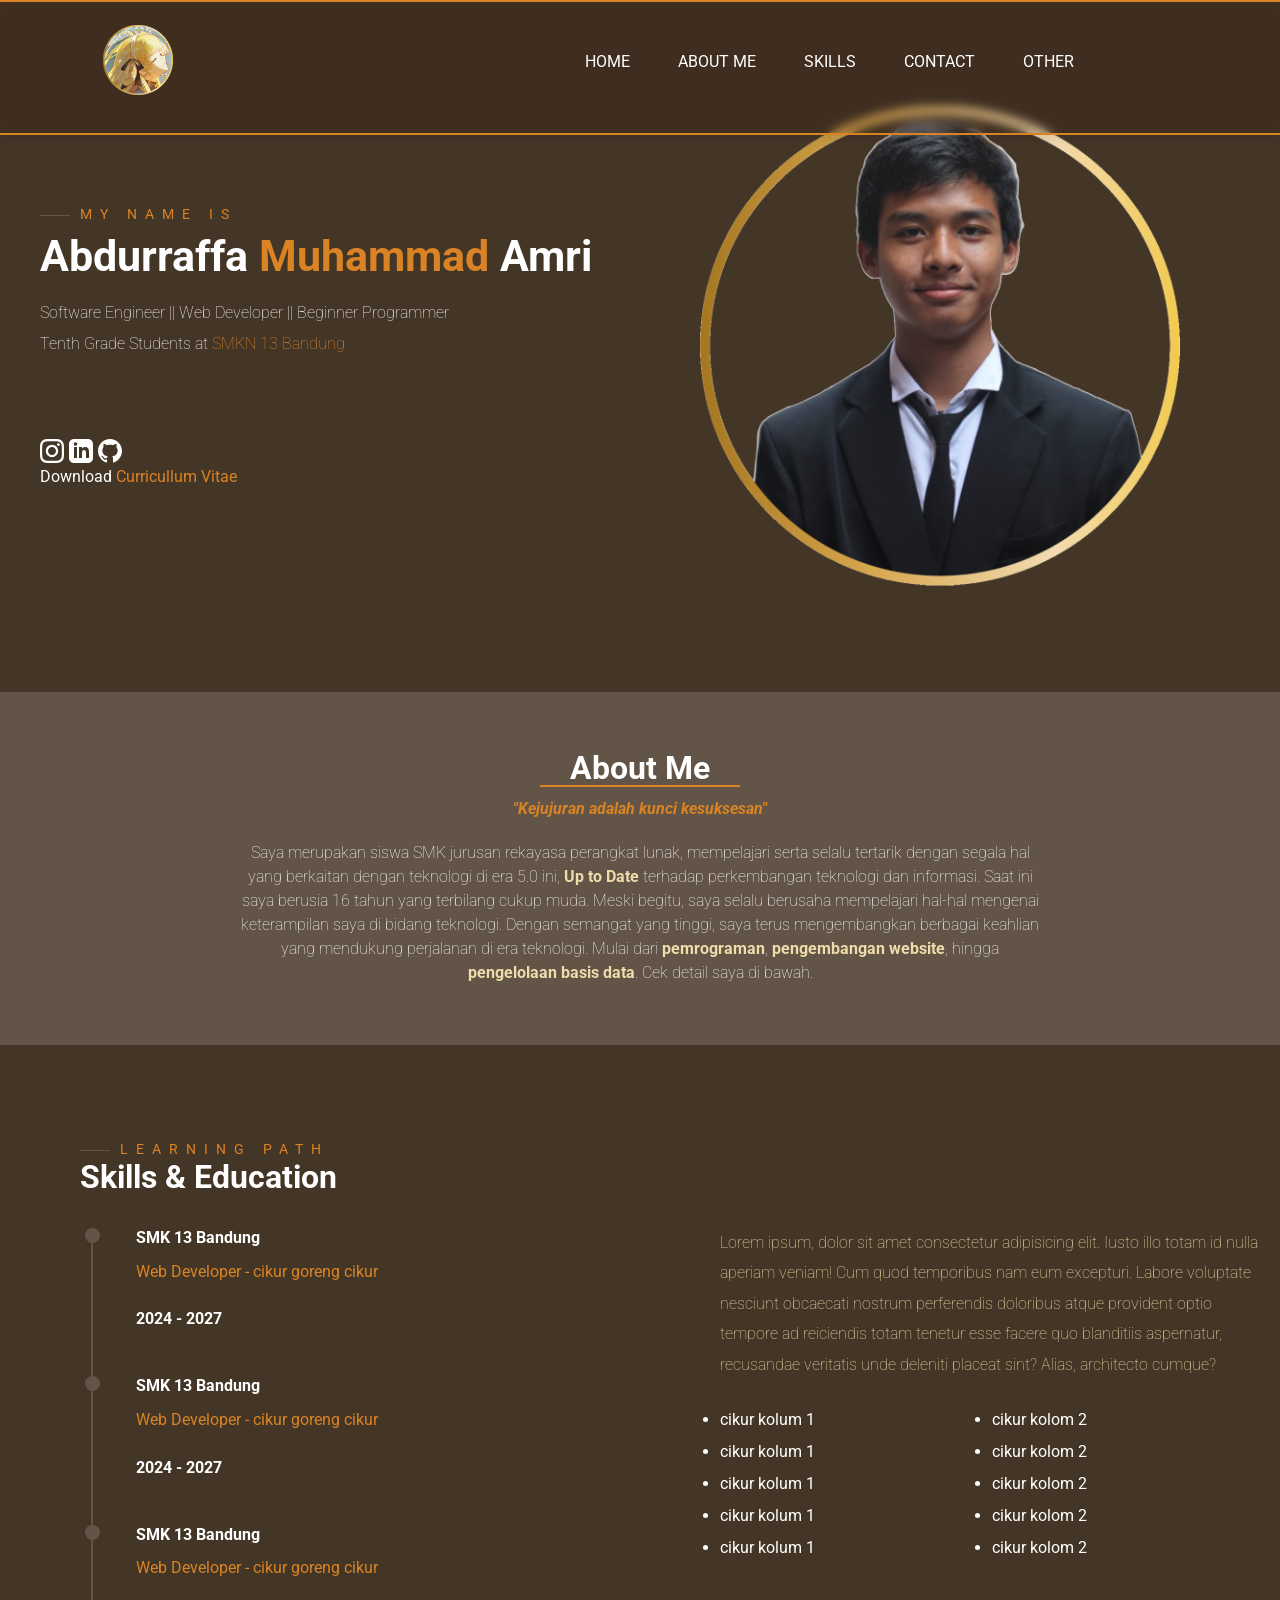
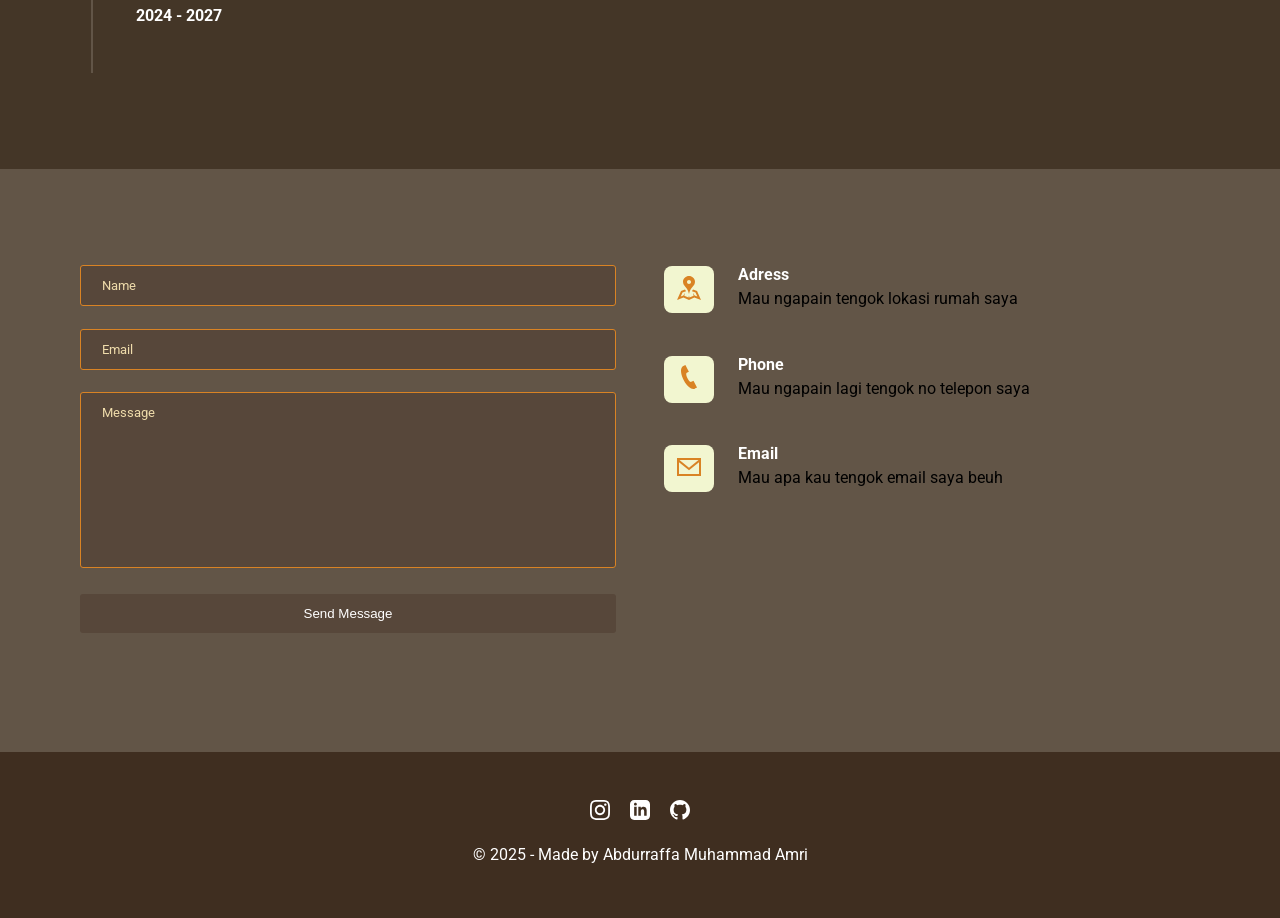
==== commit b918a7be: "Update index.html" ====
--- a/index.html
+++ b/index.html
@@ -10,7 +10,7 @@
   </head>
   <body>
     <!-- Navbar (ditempatkan di luar header agar sticky sepanjang halaman) -->
-    <div class="nav">
+    <!-- <div class="nav">
       <div class="container-utama">
         <div class="logo">
           <img
@@ -24,7 +24,6 @@
           <ul>
             <li><a href="#about-me">ABOUT ME</a></li>
             <li><a href="#skills">SKILLS</a></li>
-            <!-- <li><a href="#sertifikat">SERTIFICATES</a></li> -->
             <li><a href="#contact">CONTACT</a></li>
             <li><a href="/" target="_blank">OTHER</a></li>
           </ul>
@@ -35,11 +34,43 @@
           <div class="line-3"></div>
         </div>
       </div>
-    </div>
+    </div> -->
 
     <!-- Header Section -->
+
+    <!-- overlay -->
+
+    <div class="overlay"></div>
+
+     <!-- End of Overlay -->
     <header>
       <div class="container-utama">
+        <div class="nav">
+            <div class="logo">
+              <img
+                src="images/Phoebe.png"
+                width="70px"
+                height="70px"
+                alt="logo sementara"
+              />
+            </div>
+            <nav>
+              <ul>
+                <li><a href="#hero">HOME</a></li>
+                <li><a href="#about-me">ABOUT ME</a></li>
+                <li><a href="#skills">SKILLS</a></li>
+                <li><a href="#contact">CONTACT</a></li>
+                <li><a href="/" target="_blank">OTHER</a></li>
+              </ul>
+            </nav>
+            <div class="burger">
+              <div class="line-1"></div>
+              <div class="line-2"></div>
+              <div class="line-3"></div>
+            </div>
+        </div>
+
+
         <section id="hero">
           <div class="hero-kiri">
             <h3 class="pre-title">My name is</h3>
@@ -50,7 +81,7 @@
               Tenth Grade Students at <span>SMKN 13 Bandung</span>
             </p>
             <div class="medsos-icon">
-              <a href="https://www.instagram.com/rafs_34/" target="_blank">
+              <a href="https://www.instagram.com/rafs_34?igsh=YjZybG9sYmVraHRw" target="_blank">
                 <svg
                   xmlns="http://www.w3.org/2000/svg"
                   width="24"
@@ -301,7 +332,7 @@
     <!-- Fomter -->
     <footer>
       <div class="footer-icons">
-        <a href="#">
+        <a href="https://www.instagram.com/rafs_34?igsh=YjZybG9sYmVraHRw" target="_blank">
           <svg
             xmlns="http://www.w3.org/2000/svg"
             width="20"
@@ -314,7 +345,10 @@
           </svg>
         </a>
 
-        <a href="#">
+        <a
+                href="https://www.linkedin.com/in/abdurraffa-muhammad-amri-450790352/"
+                target="_blank"
+              >
           <svg
                   xmlns="http://www.w3.org/2000/svg"
                   width="20"
@@ -327,7 +361,7 @@
                 </svg>
         </a>
 
-        <a href="#">
+        <a href="https://github.com/Rafs-Code" target="_blank">
           <svg
             xmlns="http://www.w3.org/2000/svg"
             width="20"
@@ -340,10 +374,9 @@
           </svg>
         </a>
       </div>
-      <p>&#169; 2023 - Made by Abdurraffa Muhammad Amri</p>
+      <p>&#169; 2025   - Made by Abdurraffa Muhammad Amri</p>
     </footer>
     <!-- End Footer -->
-
     <!-- script -->
     <script src="script/script.js"></script>
     <!-- End of script -->
--- a/styles/style.css
+++ b/styles/style.css
@@ -19,11 +19,19 @@
   
     --itemBorderRadius: 0.7rem;
   }
-
-html {
-  scroll-behavior: smooth; /* Membuat transisi scroll lebih halus */
-}
   
+/* overlay */
+.overlay {
+  position: fixed;
+  top: 0;
+  left: 0;
+  width: 100%;
+  height: 100vh;
+  background: rgba(0, 0, 0, 0.2); /* Warna semitransparan */
+  backdrop-filter: blur(10px);    /* Efek blur */
+  z-index: 5;                     /* Pastikan overlay berada di atas konten utama */
+  display: none;                  /* Disembunyikan secara default */
+}
 
 * {
   margin: 0;
@@ -94,16 +102,24 @@
 /* logo dan navbar */
 
 .nav {
-  position: sticky;
+  position: fixed;
   top: 0;
   background: rgba(48, 15, 5, 0.2); /* Transparan seperti kaca */
-  padding: 15px 20px;
+  padding: 10px 15px;
+  right: 0%;
+  height: 15%;
+  width: 100%;
   border-bottom: 2px solid var(--warnaTextKedua); /* warna garis dari border */
   border-top: 2px solid var(--warnaTextKedua); /* warna garis dari border */
-  backdrop-filter: blur(10px); /* Efek blur pada elemen di belakangnya */
-  -webkit-backdrop-filter: blur(10px); /* Untuk kompatibilitas Safari */
+  backdrop-filter: blur(5px); /* Efek blur pada elemen di belakangnya */
   box-shadow: 0px 4px 10px rgba(0, 0, 0, 0.1); /* Bayangan untuk efek floating */
   z-index: 1000;
+  display: flex;
+  justify-content: space-between;
+}
+
+.container-utama {
+  padding: var(--sectionPadding);
 }
 
 .nav .container-utama {
@@ -122,12 +138,18 @@
 .logo {
   display: flex; /* supaya menyamping */
   justify-content: center; /* supaya ke tengah logonya */
+  margin-left: 7%;
+  margin-top: 1%;
+}
+
+nav {
+  margin-right: 14%;
 }
 
 nav ul li {
   display: flex; /* menyamping */
   align-items: center; /* menengah */
-  margin-top: 2%;
+  margin-top: 5%;
 }
 
 nav ul li a {
@@ -154,7 +176,7 @@
   display: none;  /* Burger menu disembunyikan secara default */
   z-index: 99;    /* Menempatkan burger menu di atas elemen lain */
   position: fixed; /* Menjaga burger menu tetap di posisi yang sama saat scroll */
-  top: 33px;       /* Menentukan jarak dari atas layar */
+  top: 33%;       /* Menentukan jarak dari atas layar */
   right: 35px;     /* Menentukan jarak dari sisi kanan layar */
 }
 
@@ -435,7 +457,7 @@
 
 /* Footer Section */
 footer {
-  padding: 4rem 0;
+  padding: 3rem 0;
   background: var(--warnaBackgroundTransparan);
   text-align: center;
 }
@@ -453,9 +475,12 @@
 }
 
 .footer-icons svg {
-  fill: var(--warnaTextUtama);
+  fill: var(--warnaTextUtama); /* Warna ikon putih */
+  transition: transform 0.3s ease, opacity 0.3s ease;
 }
 
 .footer-icons a:hover svg {
-  fill: #000;
-}
+  transform: scale(1.1); /* Efek membesar saat hover */
+  opacity: 0.8;
+}
+
--- a/styles/responsive.css
+++ b/styles/responsive.css
@@ -41,12 +41,13 @@
     height: 100vh;
     flex-direction: column;
     background: rgba(48, 15, 5, 0.2); /* Konversi hex #443627 ke RGB dengan transparansi 70% */
-    backdrop-filter: blur(5px); /* Efek blur untuk elemen di belakang */
-    -webkit-backdrop-filter: blur(5px); /* Untuk browser Webkit (Safari) */
+    backdrop-filter: blur(10px); /* Efek blur untuk elemen di belakang */
+    /* -webkit-backdrop-filter: blur(5px); */
     border-left: 1px solid var(--warnaTextKedua);
     z-index: 9;
     transform: translateX(100%);
     transition: 0.2s ease-in-out;
+    margin-right: 0%;
   }
 
   nav ul {
@@ -54,16 +55,15 @@
     align-items: center;
     flex-direction: column;
     justify-content: center;
+    /* background: rgba(48, 15, 5, 0.2);
+    backdrop-filter: blur(10px);
+    -webkit-backdrop-filter: blur(5px); */
   }
 
   .nav-active {
     transform: translateX(0);
   }
   /* End of Navigation */
-
-  :root {
-    --sectionPadding: 4rem 0;
-  }
 
   /* Titles */
   .section-title {
@@ -127,6 +127,14 @@
   .contact-left {
     margin-right: 5rem;
   }
+
+  .nav {
+    padding: 20px 15px;
+  }
+
+  .logo {
+    align-items: center;
+  }
 }
 
 /* Mobile Size */
